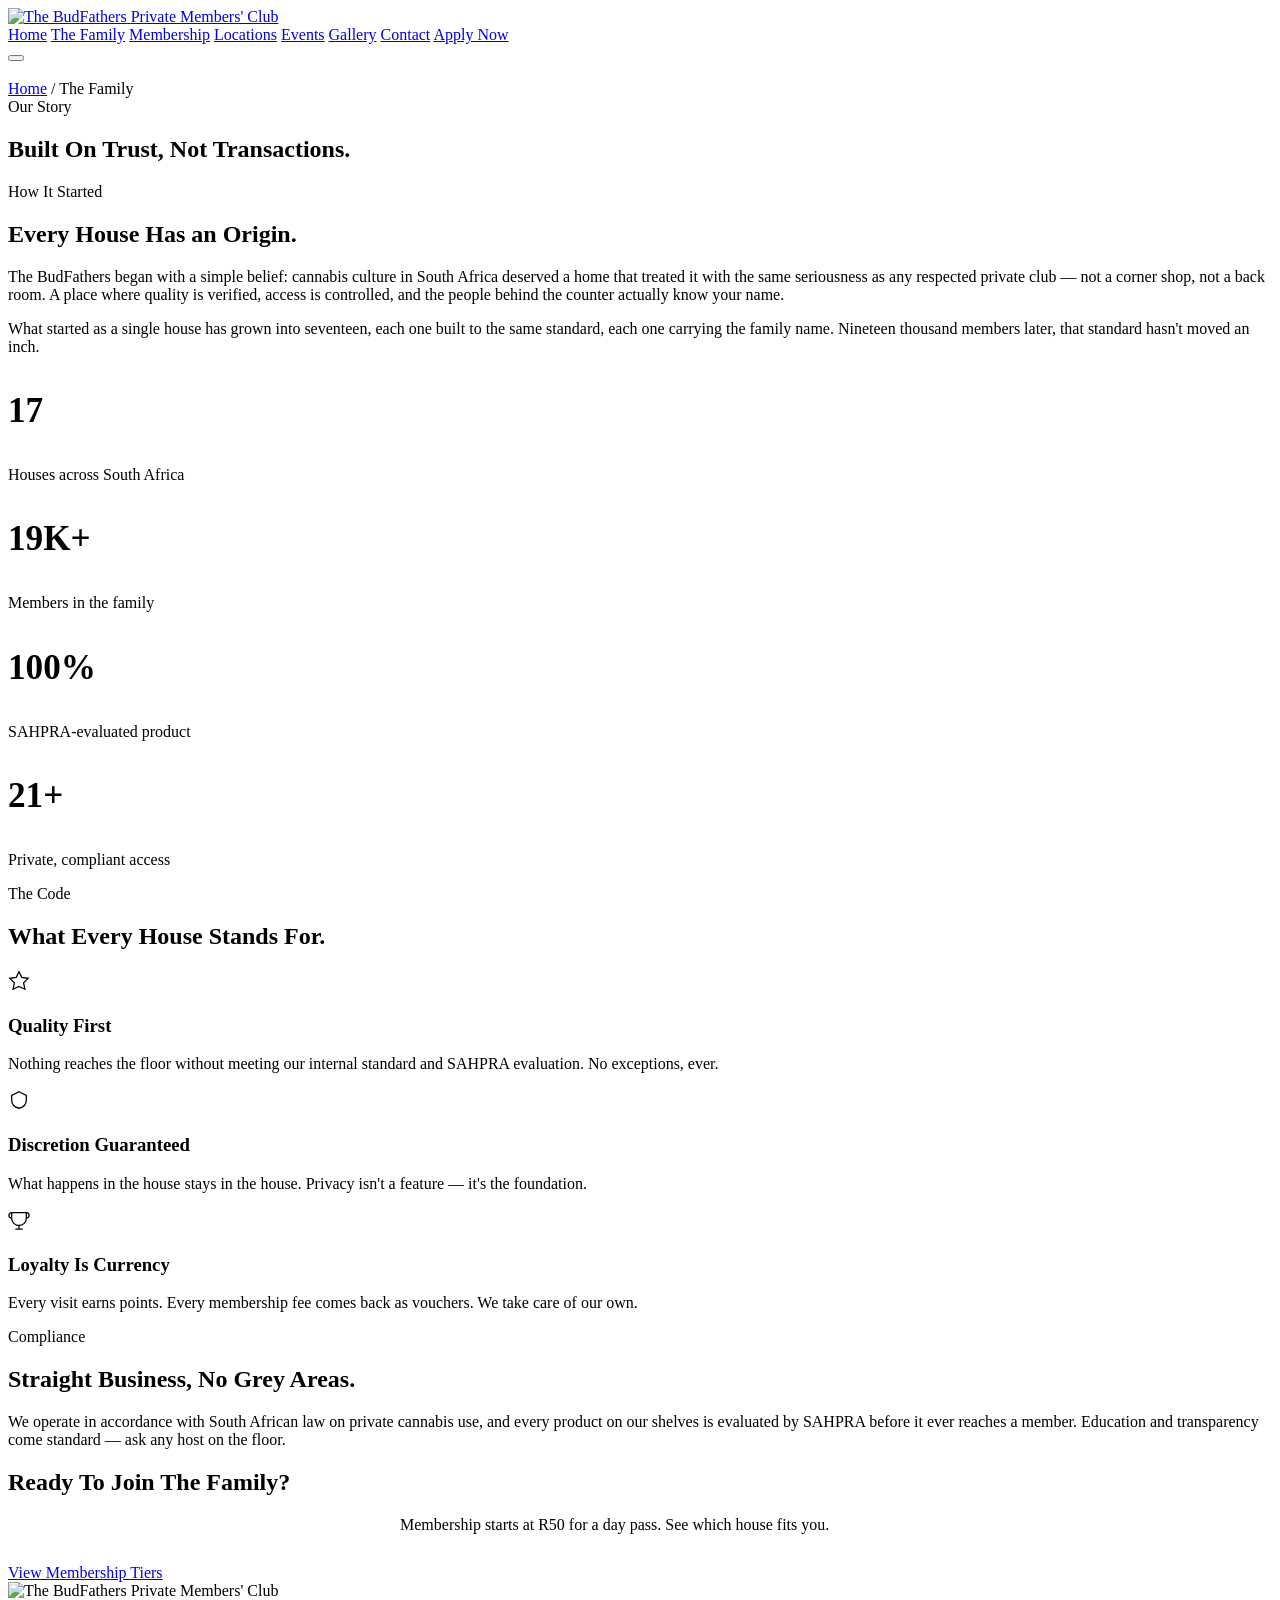
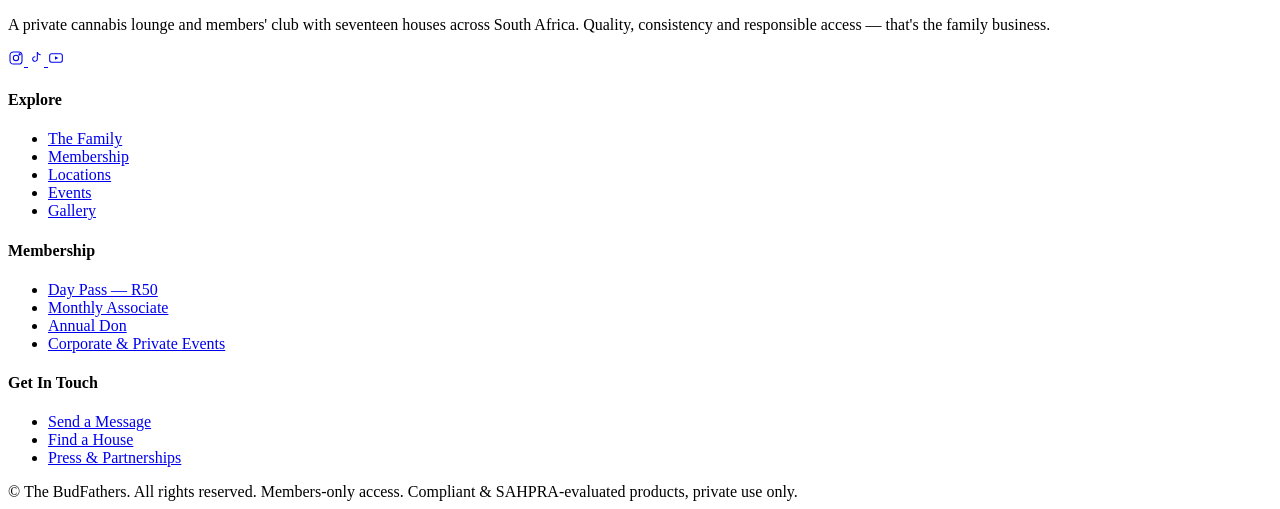
==== about.html @ aa626776 "Add files via upload" ====
<!DOCTYPE html>
<html lang="en">
<head>
<meta charset="UTF-8">
<meta name="viewport" content="width=device-width, initial-scale=1.0">
<title>The Family | The BudFathers</title>
<meta name="description" content="The story, values and legacy behind The BudFathers — South Africa's private cannabis lounge and members' club.">
<link rel="icon" href="data:image/svg+xml,%3Csvg xmlns='http://www.w3.org/2000/svg' viewBox='0 0 100 100'%3E%3Ccircle cx='50' cy='50' r='48' fill='%23060605' stroke='%23d9b45c' stroke-width='3'/%3E%3Ctext x='50' y='66' font-size='50' text-anchor='middle' fill='%23d9b45c' font-family='Georgia,serif'%3EB%3C/text%3E%3C/svg%3E">
<link rel="preconnect" href="https://fonts.googleapis.com">
<link rel="preconnect" href="https://fonts.gstatic.com" crossorigin>
<link href="https://fonts.googleapis.com/css2?family=Cinzel:wght@500;600;700&amp;family=Cormorant+Garamond:ital,wght@0,400;0,500;1,400;1,500&amp;family=Jost:wght@400;500;600&amp;display=swap" rel="stylesheet">
<link rel="stylesheet" href="css/style.css">
</head>
<body>
<div class="grain"></div>

<header class="site-header">
  <div class="nav-wrap">
    <a href="index.html" class="brand">
      <img src="assets/photos/logo-real.png" alt="The BudFathers" class="brand-logo-img">
      <span class="brand-sub">Private Members' Club</span>
    </a>
    <nav class="nav-links">
      <a href="index.html">Home</a>
      <a href="about.html" class="active">The Family</a>
      <a href="membership.html">Membership</a>
      <a href="locations.html">Locations</a>
      <a href="events.html">Events</a>
      <a href="gallery.html">Gallery</a>
      <a href="contact.html">Contact</a>
      <span class="nav-cta"><a href="membership.html" class="btn btn-gold">Apply Now</a></span>
    </nav>
    <button class="nav-toggle" aria-label="Toggle menu"><span></span><span></span><span></span></button>
  </div>
</header>

<section class="page-header bg-photo-section">
  <img class="bg-photo" src="assets/photos/bg-bud-macro.jpg" alt="">
  <div class="bg-photo-overlay"></div>
  <div class="smoke-layer"><span></span><span></span><span></span><span></span></div>
  <div class="container">
    <div class="breadcrumb"><a href="index.html">Home</a> / The Family</div>
    <div class="eyebrow" style="justify-content:center;">Our Story</div>
    <h1>Built On <span class="gold-text">Trust</span>, Not Transactions.</h1>
  </div>
</section>

<section>
  <div class="container">
    <div class="grid grid-2" style="align-items:center;gap:60px;">
      <div class="reveal">
        <div class="eyebrow">How It Started</div>
        <h2>Every House Has an Origin.</h2>
        <p>The BudFathers began with a simple belief: cannabis culture in South Africa deserved a home that treated it with the same seriousness as any respected private club — not a corner shop, not a back room. A place where quality is verified, access is controlled, and the people behind the counter actually know your name.</p>
        <p>What started as a single house has grown into seventeen, each one built to the same standard, each one carrying the family name. Nineteen thousand members later, that standard hasn't moved an inch.</p>
      </div>
      <div class="reveal">
        <div class="grid grid-2" style="gap:20px;">
          <div class="card"><h3 class="gold-text" style="font-size:2.2rem;">17</h3><p>Houses across South Africa</p></div>
          <div class="card"><h3 class="gold-text" style="font-size:2.2rem;">19K+</h3><p>Members in the family</p></div>
          <div class="card"><h3 class="gold-text" style="font-size:2.2rem;">100%</h3><p>SAHPRA-evaluated product</p></div>
          <div class="card"><h3 class="gold-text" style="font-size:2.2rem;">21+</h3><p>Private, compliant access</p></div>
        </div>
      </div>
    </div>
  </div>
</section>

<section class="alt-bg">
  <div class="container">
    <div class="section-head center reveal" style="margin-left:auto;margin-right:auto;">
      <div class="eyebrow">The Code</div>
      <h2>What Every House Stands For.</h2>
    </div>
    <div class="grid grid-3">
      <div class="card reveal">
        <div class="card-icon"><svg width="22" height="22" viewBox="0 0 24 24" fill="none" stroke="currentColor" stroke-width="1.4"><path d="M12 2l3 6 7 1-5 5 1.5 7L12 18l-6.5 3L7 14 2 9l7-1 3-6Z"/></svg></div>
        <h3>Quality First</h3>
        <p>Nothing reaches the floor without meeting our internal standard and SAHPRA evaluation. No exceptions, ever.</p>
      </div>
      <div class="card reveal">
        <div class="card-icon"><svg width="22" height="22" viewBox="0 0 24 24" fill="none" stroke="currentColor" stroke-width="1.4"><path d="M12 3l8 4v5c0 5-3.5 8-8 9-4.5-1-8-4-8-9V7l8-4Z"/></svg></div>
        <h3>Discretion Guaranteed</h3>
        <p>What happens in the house stays in the house. Privacy isn't a feature — it's the foundation.</p>
      </div>
      <div class="card reveal">
        <div class="card-icon"><svg width="22" height="22" viewBox="0 0 24 24" fill="none" stroke="currentColor" stroke-width="1.4"><path d="M4 4h16v6a8 8 0 0 1-16 0V4Z"/><path d="M4 4a3 3 0 0 0-3 3c0 2 2 3 3 3M20 4a3 3 0 0 1 3 3c0 2-2 3-3 3M8 22h8M12 18v4"/></svg></div>
        <h3>Loyalty Is Currency</h3>
        <p>Every visit earns points. Every membership fee comes back as vouchers. We take care of our own.</p>
      </div>
    </div>
  </div>
</section>

<section>
  <div class="container">
    <div class="section-head center reveal" style="margin-left:auto;margin-right:auto;">
      <div class="eyebrow">Compliance</div>
      <h2>Straight Business, No Grey Areas.</h2>
      <p>We operate in accordance with South African law on private cannabis use, and every product on our shelves is evaluated by SAHPRA before it ever reaches a member. Education and transparency come standard — ask any host on the floor.</p>
    </div>
  </div>
</section>

<section class="alt-bg">
  <div class="container">
    <div class="cta-banner reveal">
      <h2>Ready To Join The Family?</h2>
      <p class="small" style="max-width:480px;margin:14px auto 30px;">Membership starts at R50 for a day pass. See which house fits you.</p>
      <a href="membership.html" class="btn btn-gold">View Membership Tiers</a>
    </div>
  </div>
</section>

<footer>
  <div class="container">
    <div class="footer-grid">
      <div class="footer-col footer-about">
        <div class="brand" style="margin-bottom:16px;">
          <img src="assets/photos/logo-real.png" alt="The BudFathers" class="brand-logo-img">
      <span class="brand-sub">Private Members' Club</span>
        </div>
        <p>A private cannabis lounge and members' club with seventeen houses across South Africa. Quality, consistency and responsible access — that's the family business.</p>
        <div class="social-row">
          <a href="https://www.instagram.com/budfathers.sa" target="_blank" rel="noopener" aria-label="Instagram">
            <svg width="16" height="16" viewBox="0 0 24 24" fill="none" stroke="currentColor" stroke-width="1.6"><rect x="3" y="3" width="18" height="18" rx="5"/><circle cx="12" cy="12" r="4"/><circle cx="17.5" cy="6.5" r="1"/></svg>
          </a>
          <a href="https://www.tiktok.com/@budfathers_sa5" target="_blank" rel="noopener" aria-label="TikTok">
            <svg width="16" height="16" viewBox="0 0 24 24" fill="none" stroke="currentColor" stroke-width="1.6"><path d="M14 3v10.5a3.5 3.5 0 1 1-3-3.46"/><path d="M14 3c.5 2.5 2 4 5 4.2"/></svg>
          </a>
          <a href="https://www.youtube.com/@Budfathers" target="_blank" rel="noopener" aria-label="YouTube">
            <svg width="16" height="16" viewBox="0 0 24 24" fill="none" stroke="currentColor" stroke-width="1.6"><rect x="2.5" y="5.5" width="19" height="13" rx="3"/><path d="M10.5 9.5l5 2.5-5 2.5v-5Z" fill="currentColor" stroke="none"/></svg>
          </a>
        </div>
      </div>
      <div class="footer-col">
        <h4>Explore</h4>
        <ul>
          <li><a href="about.html">The Family</a></li>
          <li><a href="membership.html">Membership</a></li>
          <li><a href="locations.html">Locations</a></li>
          <li><a href="events.html">Events</a></li>
          <li><a href="gallery.html">Gallery</a></li>
        </ul>
      </div>
      <div class="footer-col">
        <h4>Membership</h4>
        <ul>
          <li><a href="membership.html">Day Pass — R50</a></li>
          <li><a href="membership.html">Monthly Associate</a></li>
          <li><a href="membership.html">Annual Don</a></li>
          <li><a href="contact.html">Corporate &amp; Private Events</a></li>
        </ul>
      </div>
      <div class="footer-col">
        <h4>Get In Touch</h4>
        <ul>
          <li><a href="contact.html">Send a Message</a></li>
          <li><a href="locations.html">Find a House</a></li>
          <li><a href="#" onclick="return false;">Press &amp; Partnerships</a></li>
        </ul>
      </div>
    </div>
    <div class="footer-bottom">
      <span>&copy; <span id="year"></span> The BudFathers. All rights reserved.</span>
      <span>Members-only access. Compliant &amp; SAHPRA-evaluated products, private use only.</span>
    </div>
  </div>
</footer>
<script src="js/main.js"></script>
</body>
</html>
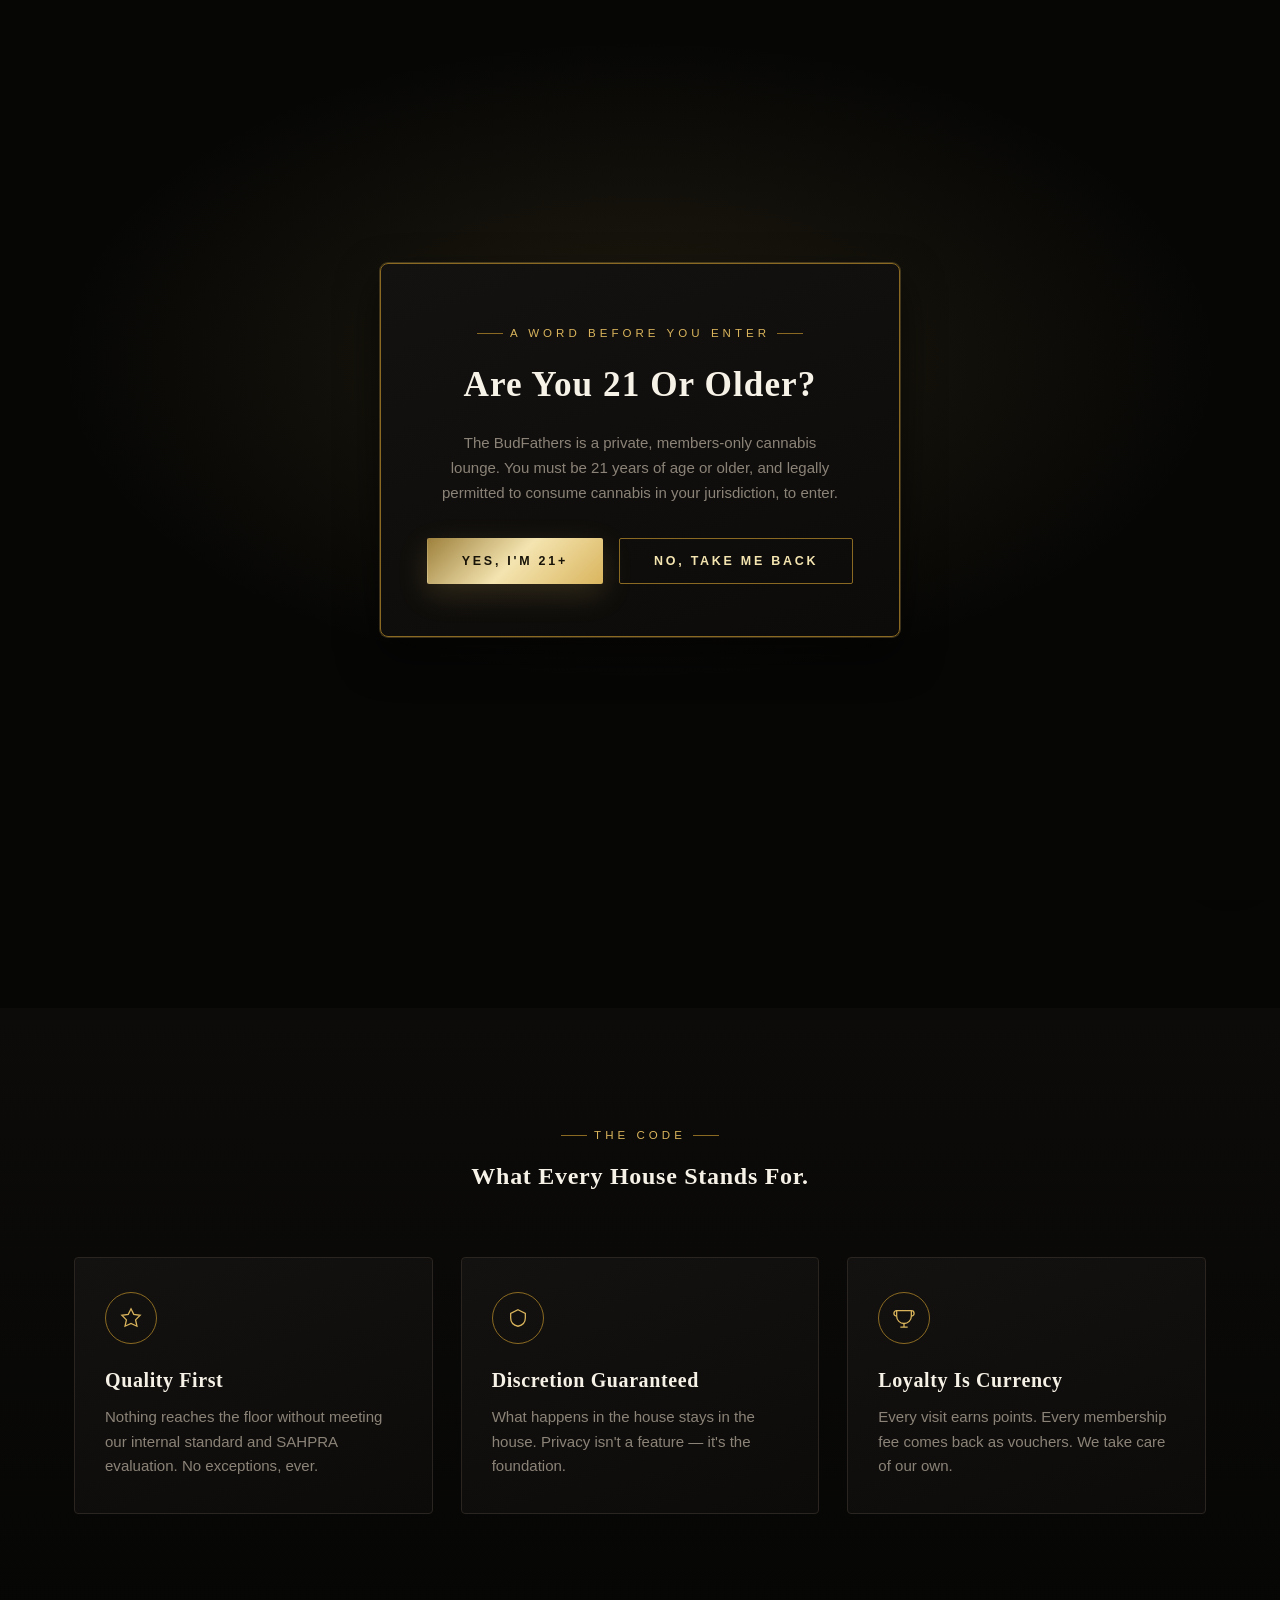
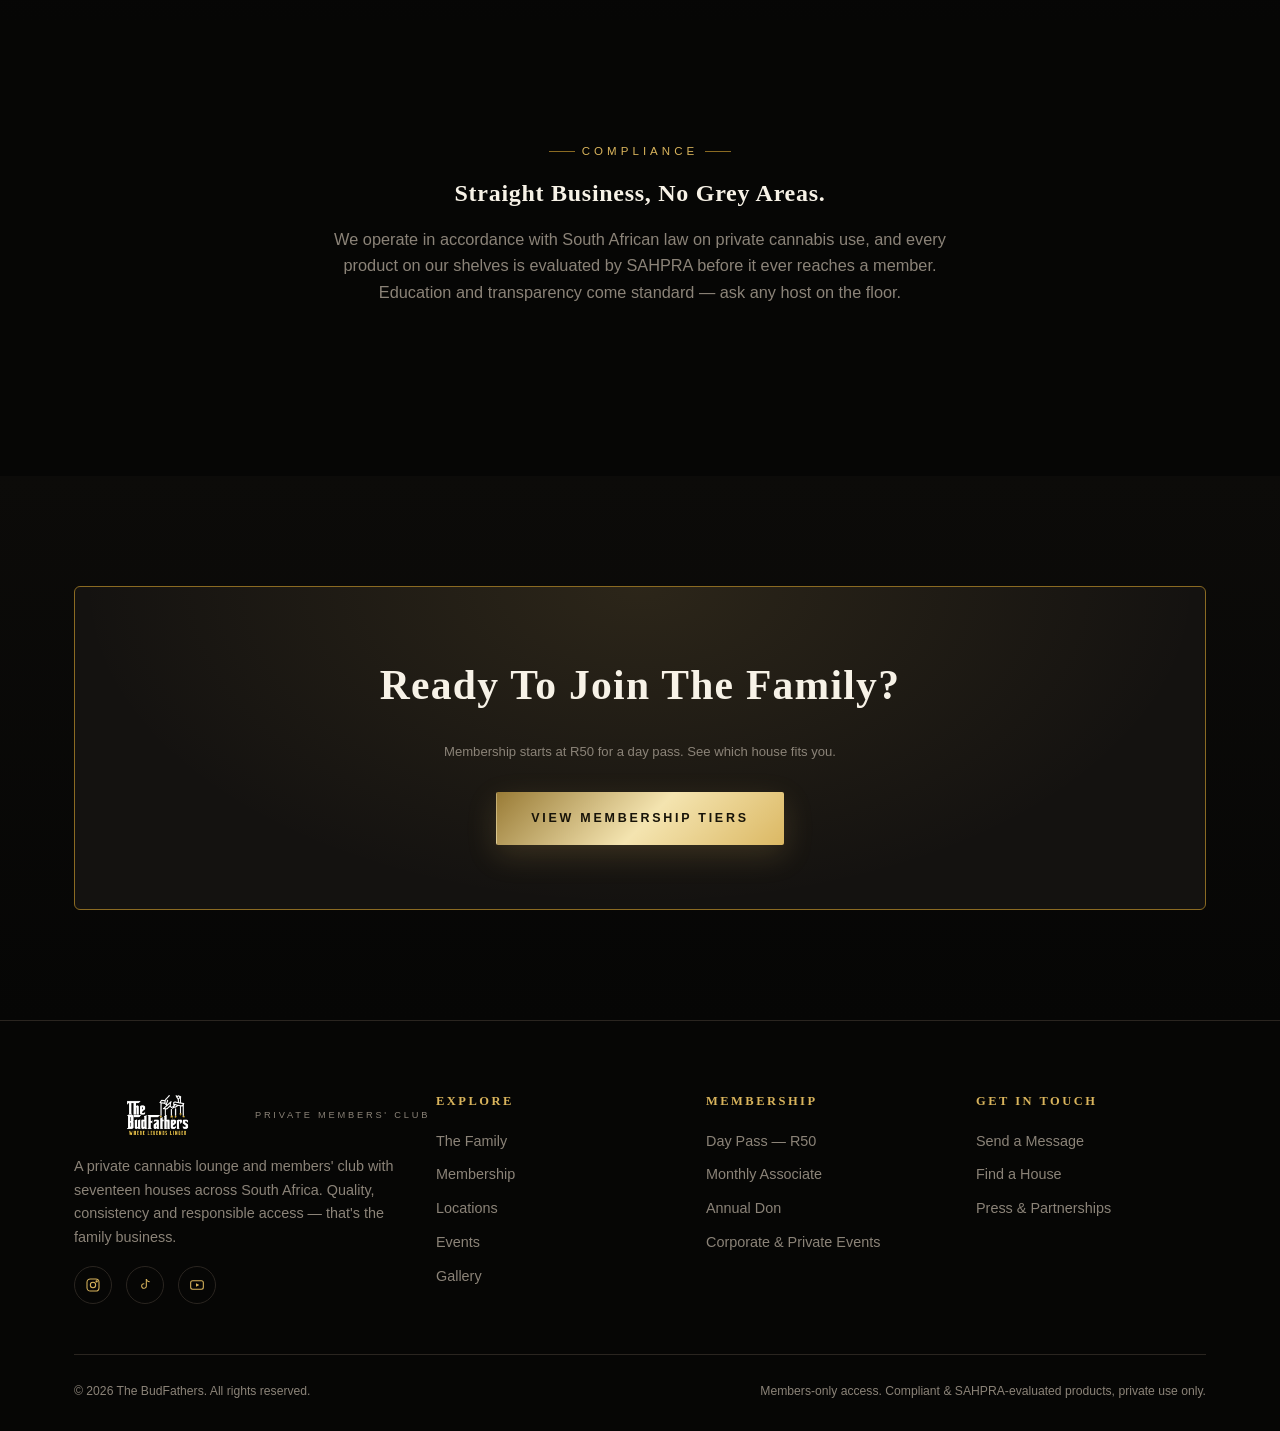
==== commit 1fc0b612: "Add files via upload" ====
--- a/about.html
+++ b/about.html
@@ -14,21 +14,72 @@
 <body>
 <div class="grain"></div>
 
+<div class="page-transition"><div class="smoke-layer"><span></span><span></span><span></span><span></span></div></div>
+
+<div id="entry-gate" class="entry-gate entry-gate--compact">
+  <div class="entry-step entry-step--age active">
+    <div class="entry-card">
+      <div class="eyebrow" style="justify-content:center;" data-i18n="gate.ageEyebrow">A Word Before You Enter</div>
+      <h2 data-i18n="gate.ageTitle">Are You 21 Or Older?</h2>
+      <p data-i18n="gate.ageBody">The BudFathers is a private, members-only cannabis lounge. You must be 21 years of age or older, and legally permitted to consume cannabis in your jurisdiction, to enter.</p>
+      <div class="entry-actions">
+        <button type="button" class="btn btn-gold" data-gate-yes data-i18n="gate.yes">Yes, I'm 21+</button>
+        <button type="button" class="btn btn-outline" data-gate-no data-i18n="gate.no">No, Take Me Back</button>
+      </div>
+    </div>
+  </div>
+  <div class="entry-step entry-step--blocked">
+    <div class="entry-card">
+      <div class="bouncer-wrap">
+        <div class="bouncer-glow"></div>
+        <svg viewBox="0 0 150 195" xmlns="http://www.w3.org/2000/svg" aria-hidden="true">
+          <rect x="50" y="158" width="20" height="34" rx="6" fill="#1c1916"/>
+          <rect x="80" y="158" width="20" height="34" rx="6" fill="#1c1916"/>
+          <path d="M22 82 Q75 56 128 82 L114 160 Q75 176 36 160 Z" fill="#141210" stroke="#8a6a22" stroke-width="2"/>
+          <path d="M62 100 L75 158 L88 100 Z" fill="#8a6a22" opacity=".55"/>
+          <rect x="66" y="56" width="18" height="18" fill="#1c1916"/>
+          <circle cx="75" cy="40" r="27" fill="#1c1916" stroke="#8a6a22" stroke-width="2"/>
+          <rect x="52" y="35" width="46" height="11" rx="5.5" fill="#060605"/>
+          <g class="bouncer-arm-l"><path d="M28 88 Q2 98 6 128 Q10 142 30 136 Q52 128 74 114 Q66 100 44 92 Q36 89 28 88 Z" fill="#1c1916" stroke="#8a6a22" stroke-width="2"/></g>
+          <g class="bouncer-arm-r"><path d="M122 88 Q148 98 144 128 Q140 142 120 136 Q98 128 76 114 Q84 100 106 92 Q114 89 122 88 Z" fill="#1c1916" stroke="#8a6a22" stroke-width="2"/></g>
+        </svg>
+      </div>
+      <h2 data-i18n="gate.blockedTitle">Not Tonight.</h2>
+      <p data-i18n="gate.blockedBody">You must be 21 or older to enter The BudFathers. Come back when you meet the house rules.</p>
+      <div class="entry-actions">
+        <a href="https://www.google.com" class="btn btn-outline" data-i18n="gate.blockedLeave">Leave</a>
+      </div>
+    </div>
+  </div>
+</div>
+<script>
+(function () {
+  try {
+    var theme = localStorage.getItem('bf_theme') || 'dark';
+    document.documentElement.setAttribute('data-theme', theme);
+    if (localStorage.getItem('bf_age_ok') === '1') {
+      var g = document.getElementById('entry-gate');
+      if (g) g.style.display = 'none';
+    }
+  } catch (e) {}
+})();
+</script>
+
 <header class="site-header">
   <div class="nav-wrap">
     <a href="index.html" class="brand">
       <img src="assets/photos/logo-real.png" alt="The BudFathers" class="brand-logo-img">
-      <span class="brand-sub">Private Members' Club</span>
+      <span class="brand-sub" data-i18n="brand.sub">Private Members' Club</span>
     </a>
     <nav class="nav-links">
-      <a href="index.html">Home</a>
-      <a href="about.html" class="active">The Family</a>
-      <a href="membership.html">Membership</a>
-      <a href="locations.html">Locations</a>
-      <a href="events.html">Events</a>
-      <a href="gallery.html">Gallery</a>
-      <a href="contact.html">Contact</a>
-      <span class="nav-cta"><a href="membership.html" class="btn btn-gold">Apply Now</a></span>
+      <a href="index.html" data-i18n="nav.home">Home</a>
+      <a href="about.html" class="active" data-i18n="nav.family">The Family</a>
+      <a href="membership.html" data-i18n="nav.membership">Membership</a>
+      <a href="locations.html" data-i18n="nav.locations">Locations</a>
+      <a href="events.html" data-i18n="nav.events">Events</a>
+      <a href="gallery.html" data-i18n="nav.gallery">Gallery</a>
+      <a href="contact.html" data-i18n="nav.contact">Contact</a>
+      <span class="nav-cta"><a href="membership.html" class="btn btn-gold" data-i18n="nav.applyNow">Apply Now</a></span>
     </nav>
     <button class="nav-toggle" aria-label="Toggle menu"><span></span><span></span><span></span></button>
   </div>
@@ -39,7 +90,7 @@
   <div class="bg-photo-overlay"></div>
   <div class="smoke-layer"><span></span><span></span><span></span><span></span></div>
   <div class="container">
-    <div class="breadcrumb"><a href="index.html">Home</a> / The Family</div>
+    <div class="breadcrumb"><a href="index.html" data-i18n="nav.home">Home</a> / The Family</div>
     <div class="eyebrow" style="justify-content:center;">Our Story</div>
     <h1>Built On <span class="gold-text">Trust</span>, Not Transactions.</h1>
   </div>
@@ -118,9 +169,9 @@
       <div class="footer-col footer-about">
         <div class="brand" style="margin-bottom:16px;">
           <img src="assets/photos/logo-real.png" alt="The BudFathers" class="brand-logo-img">
-      <span class="brand-sub">Private Members' Club</span>
+      <span class="brand-sub" data-i18n="brand.sub">Private Members' Club</span>
         </div>
-        <p>A private cannabis lounge and members' club with seventeen houses across South Africa. Quality, consistency and responsible access — that's the family business.</p>
+        <p data-i18n="footer.about">A private cannabis lounge and members' club with seventeen houses across South Africa. Quality, consistency and responsible access — that's the family business.</p>
         <div class="social-row">
           <a href="https://www.instagram.com/budfathers.sa" target="_blank" rel="noopener" aria-label="Instagram">
             <svg width="16" height="16" viewBox="0 0 24 24" fill="none" stroke="currentColor" stroke-width="1.6"><rect x="3" y="3" width="18" height="18" rx="5"/><circle cx="12" cy="12" r="4"/><circle cx="17.5" cy="6.5" r="1"/></svg>
@@ -134,39 +185,40 @@
         </div>
       </div>
       <div class="footer-col">
-        <h4>Explore</h4>
+        <h4 data-i18n="footer.explore">Explore</h4>
         <ul>
-          <li><a href="about.html">The Family</a></li>
-          <li><a href="membership.html">Membership</a></li>
-          <li><a href="locations.html">Locations</a></li>
-          <li><a href="events.html">Events</a></li>
-          <li><a href="gallery.html">Gallery</a></li>
+          <li><a href="about.html" data-i18n="nav.family">The Family</a></li>
+          <li><a href="membership.html" data-i18n="nav.membership">Membership</a></li>
+          <li><a href="locations.html" data-i18n="nav.locations">Locations</a></li>
+          <li><a href="events.html" data-i18n="nav.events">Events</a></li>
+          <li><a href="gallery.html" data-i18n="nav.gallery">Gallery</a></li>
         </ul>
       </div>
       <div class="footer-col">
-        <h4>Membership</h4>
+        <h4 data-i18n="footer.membership">Membership</h4>
         <ul>
-          <li><a href="membership.html">Day Pass — R50</a></li>
-          <li><a href="membership.html">Monthly Associate</a></li>
-          <li><a href="membership.html">Annual Don</a></li>
-          <li><a href="contact.html">Corporate &amp; Private Events</a></li>
+          <li><a href="membership.html" data-i18n="footer.dayPass">Day Pass — R50</a></li>
+          <li><a href="membership.html" data-i18n="footer.monthlyAssociate">Monthly Associate</a></li>
+          <li><a href="membership.html" data-i18n="footer.annualDon">Annual Don</a></li>
+          <li><a href="contact.html" data-i18n="footer.corporateEvents">Corporate &amp; Private Events</a></li>
         </ul>
       </div>
       <div class="footer-col">
-        <h4>Get In Touch</h4>
+        <h4 data-i18n="footer.getInTouch">Get In Touch</h4>
         <ul>
-          <li><a href="contact.html">Send a Message</a></li>
-          <li><a href="locations.html">Find a House</a></li>
-          <li><a href="#" onclick="return false;">Press &amp; Partnerships</a></li>
+          <li><a href="contact.html" data-i18n="footer.sendMessage">Send a Message</a></li>
+          <li><a href="locations.html" data-i18n="footer.findHouse">Find a House</a></li>
+          <li><a href="#" onclick="return false;" data-i18n="footer.pressPartnerships">Press &amp; Partnerships</a></li>
         </ul>
       </div>
     </div>
     <div class="footer-bottom">
-      <span>&copy; <span id="year"></span> The BudFathers. All rights reserved.</span>
-      <span>Members-only access. Compliant &amp; SAHPRA-evaluated products, private use only.</span>
+      <span>&copy; <span id="year"></span> The BudFathers. <span data-i18n="footer.rights">All rights reserved.</span></span>
+      <span data-i18n="footer.compliance">Members-only access. Compliant &amp; SAHPRA-evaluated products, private use only.</span>
     </div>
   </div>
 </footer>
+<script src="js/i18n.js"></script>
 <script src="js/main.js"></script>
 </body>
 </html>
--- a/css/style.css
+++ b/css/style.css
@@ -0,0 +1,604 @@
+/* ==========================================================================
+   THE BUDFATHERS — "Modern Cartel" Design System
+   Black & Gold / Cinematic Prohibition-era luxury
+   ========================================================================== */
+
+:root{
+  --black-1:#060605;
+  --black-2:#0c0b09;
+  --black-3:#141210;
+  --black-4:#1c1916;
+  --line:#2a2520;
+  --gold-1:#f4e4b0;
+  --gold-2:#d9b45c;
+  --gold-3:#c79a3d;
+  --gold-4:#8a6a22;
+  --cream:#efe6d3;
+  --ivory:#f7f2e7;
+  --smoke:#8b8378;
+  --red-accent:#7a1f1f;
+  --shadow-gold: 0 0 0 1px rgba(217,180,92,.25), 0 18px 40px rgba(0,0,0,.55);
+  --grad-gold: linear-gradient(135deg,#8a6a22 0%,#f4e4b0 28%,#d9b45c 52%,#8a6a22 78%,#f4e4b0 100%);
+  --grad-gold-text: linear-gradient(180deg,#f7ecc9 0%,#d9b45c 45%,#a87f2e 100%);
+  --serif: "Cormorant Garamond","Playfair Display",Georgia,serif;
+  --display: "Cinzel","Playfair Display",Georgia,serif;
+  --sans: "Jost","Montserrat",Arial,sans-serif;
+  --maxw: 1180px;
+}
+
+/* ==========================================================================
+   LIGHT MODE — token overrides only; every component below already reads
+   from these custom properties, so flipping them re-themes the whole site.
+   ========================================================================== */
+[data-theme="light"]{
+  --black-1:#f8f3e8;
+  --black-2:#f0e8d6;
+  --black-3:#ffffff;
+  --black-4:#e9ddc2;
+  --line:#ddd0ac;
+  --gold-1:#7a5c1c;
+  --gold-2:#96721f;
+  --gold-3:#8a6a22;
+  --gold-4:#c79a3d;
+  --cream:#2a2118;
+  --ivory:#1b160e;
+  --smoke:#6b6152;
+  --red-accent:#8f2626;
+  --shadow-gold: 0 0 0 1px rgba(138,106,34,.2), 0 18px 34px rgba(120,100,60,.16);
+  --grad-gold: linear-gradient(135deg,#7a5c1c 0%,#c79a3d 28%,#96721f 52%,#7a5c1c 78%,#c79a3d 100%);
+  --grad-gold-text: linear-gradient(180deg,#96721f 0%,#7a5c1c 55%,#4a380f 100%);
+}
+[data-theme="light"] .site-header{
+  background:linear-gradient(180deg, rgba(248,243,232,.94), rgba(248,243,232,.75) 70%, transparent);
+}
+[data-theme="light"] .site-header.scrolled{
+  background:rgba(248,243,232,.96);
+}
+[data-theme="light"] .bg-photo-section .bg-photo-overlay{
+  background:linear-gradient(180deg, var(--black-1) 0%, rgba(248,243,232,.5) 35%, rgba(248,243,232,.72) 75%, var(--black-1) 100%);
+}
+[data-theme="light"] .bg-photo-section .bg-photo{
+  opacity:.4;
+  filter:sepia(.75) saturate(2.1) hue-rotate(-12deg) contrast(1.12) brightness(.92);
+}
+[data-theme="light"] .grain{opacity:.03;}
+[data-theme="light"] .nav-toggle span{background:var(--gold-3);}
+/* the logo artwork is light-coloured for the dark theme; swap to the dark
+   variant on light so it stays legible (CSS content:url avoids any flash —
+   js/main.js also swaps the <img src> as a fallback for older browsers) */
+[data-theme="light"] .brand-logo-img,
+[data-theme="light"] .entry-logo{content:url("assets/photos/logo-real-dark.png");}
+[data-theme="light"] .card:hover,[data-theme="light"] .cta-banner{box-shadow:0 18px 34px rgba(120,100,60,.14);}
+
+body,.site-header,.card,.tier,.loc-card,.cta-banner,footer,.gal-item,.page-header,
+.bg-photo-overlay,.form-field input,.form-field select,.form-field textarea,
+.entry-gate,.entry-card,.prefs-panel,.prefs-toggle{
+  transition:background-color .4s ease,border-color .4s ease,color .4s ease,box-shadow .4s ease;
+}
+
+@font-face{font-family:"Cinzel";src:local("Cinzel");}
+
+*,*::before,*::after{box-sizing:border-box;}
+html{scroll-behavior:smooth;}
+body{
+  margin:0;
+  background:var(--black-1);
+  color:var(--ivory);
+  font-family:var(--sans);
+  font-size:16px;
+  line-height:1.65;
+  -webkit-font-smoothing:antialiased;
+  overflow-x:hidden;
+}
+img{max-width:100%;display:block;}
+a{color:inherit;text-decoration:none;}
+ul{margin:0;padding:0;list-style:none;}
+h1,h2,h3,h4{font-family:var(--display);font-weight:600;letter-spacing:.03em;margin:0 0 .5em;color:var(--ivory);}
+p{margin:0 0 1em;}
+.container{max-width:var(--maxw);margin:0 auto;padding:0 24px;}
+
+/* -------- background texture -------- */
+body::before{
+  content:"";
+  position:fixed;inset:0;
+  z-index:0;
+  pointer-events:none;
+  background:
+    radial-gradient(ellipse 80% 50% at 50% -10%, rgba(217,180,92,.10), transparent 60%),
+    radial-gradient(ellipse 60% 40% at 90% 110%, rgba(217,180,92,.06), transparent 60%),
+    repeating-linear-gradient(115deg, rgba(255,255,255,.012) 0 2px, transparent 2px 4px);
+}
+.grain{position:fixed;inset:0;z-index:1;pointer-events:none;opacity:.05;mix-blend-mode:overlay;
+  background-image:url("data:image/svg+xml;utf8,<svg xmlns='http://www.w3.org/2000/svg' width='120' height='120'><filter id='n'><feTurbulence type='fractalNoise' baseFrequency='0.9' numOctaves='2' stitchTiles='stitch'/></filter><rect width='100%25' height='100%25' filter='url(%23n)'/></svg>");
+}
+
+/* -------- eyebrow / labels -------- */
+.eyebrow{
+  display:inline-flex;align-items:center;gap:.6em;
+  font-family:var(--sans);font-size:.72rem;letter-spacing:.35em;text-transform:uppercase;
+  color:var(--gold-2);margin-bottom:1.1em;
+}
+.eyebrow::before,.eyebrow::after{content:"";width:26px;height:1px;background:var(--gold-4);}
+
+.gold-text{
+  background:var(--grad-gold-text);
+  -webkit-background-clip:text;background-clip:text;color:transparent;
+}
+
+/* -------- buttons -------- */
+.btn{
+  display:inline-flex;align-items:center;justify-content:center;gap:.6em;
+  padding:15px 34px;
+  font-family:var(--sans);font-size:.78rem;letter-spacing:.22em;text-transform:uppercase;font-weight:600;
+  border-radius:2px;cursor:pointer;border:1px solid transparent;transition:all .35s ease;
+  white-space:nowrap;
+}
+.btn-gold{
+  background:var(--grad-gold);
+  color:#171308;
+  background-size:220% 220%;
+  background-position:0% 50%;
+  box-shadow:0 10px 30px rgba(217,180,92,.18);
+}
+.btn-gold:hover{background-position:100% 50%;transform:translateY(-2px);box-shadow:0 14px 34px rgba(217,180,92,.3);}
+.btn-outline{
+  border-color:var(--gold-4);color:var(--gold-1);background:transparent;
+}
+.btn-outline:hover{border-color:var(--gold-2);background:rgba(217,180,92,.08);transform:translateY(-2px);}
+.btn-block{width:100%;}
+
+/* -------- header / nav -------- */
+.site-header{
+  position:fixed;top:0;left:0;right:0;z-index:100;
+  background:linear-gradient(180deg, rgba(6,6,5,.92), rgba(6,6,5,.7) 70%, transparent);
+  border-bottom:1px solid transparent;
+  transition:background .3s ease,border-color .3s ease,backdrop-filter .3s ease;
+  backdrop-filter:blur(2px);
+}
+.site-header.scrolled{
+  background:rgba(6,6,5,.94);
+  border-bottom:1px solid var(--line);
+  backdrop-filter:blur(10px);
+}
+.nav-wrap{
+  display:flex;align-items:center;justify-content:space-between;
+  max-width:var(--maxw);margin:0 auto;padding:18px 24px;
+}
+.brand{display:flex;align-items:center;gap:14px;font-family:var(--display);letter-spacing:.06em;flex-shrink:0;}
+.brand-logo-img{height:48px;width:auto;display:block;flex-shrink:0;}
+.brand .brand-sub{white-space:nowrap;flex-shrink:0;margin-right:6px;}
+.brand-mark{
+  width:42px;height:42px;border-radius:50%;
+  border:1px solid var(--gold-3);
+  display:flex;align-items:center;justify-content:center;
+  font-family:var(--display);color:var(--gold-1);font-size:1.05rem;
+  background:radial-gradient(circle at 35% 30%, rgba(217,180,92,.18), transparent 70%);
+}
+.brand-name{font-size:1.15rem;color:var(--ivory);}
+.brand-name b{color:var(--gold-2);font-weight:600;}
+.brand-sub{display:block;font-family:var(--sans);font-size:.58rem;letter-spacing:.3em;color:var(--smoke);text-transform:uppercase;margin-top:1px;}
+
+.nav-links{display:flex;align-items:center;gap:26px;}
+.nav-links a{
+  font-size:.76rem;letter-spacing:.2em;text-transform:uppercase;color:var(--cream);
+  position:relative;padding:6px 0;transition:color .25s ease;white-space:nowrap;
+}
+.nav-links a::after{
+  content:"";position:absolute;left:0;bottom:0;width:0;height:1px;background:var(--gold-2);
+  transition:width .3s ease;
+}
+.nav-links a:hover,.nav-links a.active{color:var(--gold-1);}
+.nav-links a:hover::after,.nav-links a.active::after{width:100%;}
+.nav-cta{margin-left:12px;}
+.nav-cta .btn{padding:11px 24px;font-size:.7rem;}
+
+.nav-toggle{
+  display:none;flex-direction:column;gap:5px;background:none;border:none;cursor:pointer;padding:6px;
+}
+.nav-toggle span{width:26px;height:1.5px;background:var(--gold-2);display:block;transition:.3s;}
+
+@media (max-width: 1150px){
+  .brand .brand-sub{display:none;}
+}
+@media (max-width: 940px){
+  .nav-links{
+    position:fixed;inset:0 0 0 auto;width:min(78vw,340px);height:100vh;
+    background:var(--black-2);border-left:1px solid var(--line);
+    flex-direction:column;justify-content:center;align-items:flex-start;gap:26px;
+    padding:40px;transform:translateX(100%);transition:transform .4s ease;
+    z-index:99;
+  }
+  .nav-links.open{transform:translateX(0);}
+  .nav-cta{margin-left:0;margin-top:10px;}
+  .nav-toggle{display:flex;z-index:101;}
+  body.menu-open{overflow:hidden;}
+}
+
+/* -------- hero -------- */
+.hero{
+  position:relative;min-height:100vh;display:flex;align-items:center;
+  padding:160px 0 100px;
+  background:
+    radial-gradient(ellipse 70% 55% at 50% 20%, rgba(217,180,92,.14), transparent 65%),
+    linear-gradient(180deg, var(--black-1), var(--black-2) 60%, var(--black-1));
+  overflow:hidden;
+}
+.hero-sub{
+  position:absolute;inset:0;z-index:0;opacity:.5;
+  background:
+    repeating-radial-gradient(circle at 50% 100%, rgba(217,180,92,.05) 0 2px, transparent 2px 60px);
+}
+.hero .container{position:relative;z-index:2;}
+.hero-inner{max-width:820px;}
+.hero h1{
+  font-size:clamp(2.6rem,6.2vw,5rem);line-height:1.04;margin-bottom:.35em;
+}
+.hero-lede{
+  font-family:var(--serif);font-size:clamp(1.05rem,1.6vw,1.35rem);color:var(--cream);
+  max-width:600px;font-style:italic;margin-bottom:1.6em;
+}
+.hero-actions{display:flex;gap:18px;flex-wrap:wrap;margin-bottom:56px;}
+.hero-stats{display:flex;gap:0;flex-wrap:wrap;border-top:1px solid var(--line);padding-top:26px;}
+.hero-stat{padding-right:44px;margin-right:44px;border-right:1px solid var(--line);}
+.hero-stat:last-child{border-right:none;}
+.hero-stat b{display:block;font-family:var(--display);font-size:1.8rem;color:var(--gold-1);}
+.hero-stat span{font-size:.68rem;letter-spacing:.18em;text-transform:uppercase;color:var(--smoke);}
+
+/* -------- sections -------- */
+section{position:relative;z-index:2;padding:110px 0;}
+.section-head{max-width:640px;margin-bottom:60px;}
+.section-head.center{margin-left:auto;margin-right:auto;text-align:center;}
+.section-head p{color:var(--smoke);font-size:1.02rem;}
+.divider{
+  width:100%;height:1px;background:linear-gradient(90deg,transparent,var(--line) 20%,var(--line) 80%,transparent);
+}
+.ornament{
+  display:flex;align-items:center;justify-content:center;gap:14px;color:var(--gold-3);margin:0 auto 20px;
+}
+.ornament::before,.ornament::after{content:"";width:60px;height:1px;background:linear-gradient(90deg,transparent,var(--gold-4));}
+.ornament::after{background:linear-gradient(90deg,var(--gold-4),transparent);}
+
+.alt-bg{background:linear-gradient(180deg,var(--black-2),var(--black-1));}
+
+/* -------- cards / grid -------- */
+.grid{display:grid;gap:28px;}
+.grid-3{grid-template-columns:repeat(3,1fr);}
+.grid-2{grid-template-columns:repeat(2,1fr);}
+.grid-4{grid-template-columns:repeat(4,1fr);}
+@media (max-width:940px){.grid-3,.grid-4{grid-template-columns:repeat(2,1fr);}}
+@media (max-width:640px){.grid-2,.grid-3,.grid-4{grid-template-columns:1fr;}}
+
+.card{
+  background:linear-gradient(160deg,var(--black-3),var(--black-2));
+  border:1px solid var(--line);border-radius:4px;padding:34px 30px;
+  transition:border-color .3s ease, transform .3s ease, box-shadow .3s ease;
+  position:relative;
+}
+.card:hover{border-color:var(--gold-4);transform:translateY(-4px);box-shadow:0 18px 40px rgba(0,0,0,.45);}
+.card-icon{
+  width:52px;height:52px;border-radius:50%;border:1px solid var(--gold-4);
+  display:flex;align-items:center;justify-content:center;margin-bottom:20px;color:var(--gold-2);
+}
+.card h3{font-size:1.25rem;margin-bottom:.4em;}
+.card p{color:var(--smoke);font-size:.94rem;margin-bottom:0;}
+
+/* -------- membership / pricing -------- */
+.tier{
+  background:linear-gradient(160deg,var(--black-3),var(--black-2));
+  border:1px solid var(--line);border-radius:6px;
+  padding:44px 34px;display:flex;flex-direction:column;position:relative;overflow:hidden;
+}
+.tier.featured{border-color:var(--gold-3);box-shadow:var(--shadow-gold);transform:translateY(-10px);}
+.tier.featured::before{
+  content:"MOST TRUSTED";position:absolute;top:22px;right:-38px;transform:rotate(45deg);
+  background:var(--grad-gold);color:#171308;font-size:.62rem;letter-spacing:.2em;font-weight:700;
+  padding:5px 46px;
+}
+.tier-name{font-family:var(--display);font-size:1.5rem;color:var(--gold-1);margin-bottom:.1em;}
+.tier-desc{color:var(--smoke);font-size:.86rem;margin-bottom:22px;}
+.tier-price{font-family:var(--display);font-size:2.6rem;color:var(--ivory);margin-bottom:2px;}
+.tier-price small{font-family:var(--sans);font-size:.9rem;color:var(--smoke);font-weight:400;letter-spacing:.05em;}
+.tier-note{font-size:.78rem;color:var(--gold-3);margin-bottom:26px;}
+.tier ul{margin-bottom:30px;flex-grow:1;}
+.tier li{
+  padding:10px 0;border-top:1px solid var(--line);font-size:.9rem;color:var(--cream);
+  display:flex;gap:10px;align-items:flex-start;
+}
+.tier li:first-child{border-top:none;}
+.tier li::before{content:"✦";color:var(--gold-3);font-size:.75rem;margin-top:3px;}
+
+/* -------- locations -------- */
+.loc-filter{display:flex;flex-wrap:wrap;gap:10px;margin-bottom:40px;}
+.loc-filter button{
+  background:transparent;border:1px solid var(--line);color:var(--cream);
+  padding:9px 20px;font-size:.72rem;letter-spacing:.16em;text-transform:uppercase;
+  border-radius:20px;cursor:pointer;transition:.25s;
+}
+.loc-filter button:hover,.loc-filter button.active{border-color:var(--gold-3);color:var(--gold-1);background:rgba(217,180,92,.08);}
+.loc-card{
+  border:1px solid var(--line);border-radius:4px;padding:26px 26px;
+  background:var(--black-2);display:flex;flex-direction:column;gap:10px;transition:.3s;
+}
+.loc-card:hover{border-color:var(--gold-4);}
+.loc-region{font-size:.66rem;letter-spacing:.2em;text-transform:uppercase;color:var(--gold-3);}
+.loc-name{font-family:var(--display);font-size:1.2rem;color:var(--ivory);}
+.loc-addr{font-size:.88rem;color:var(--smoke);}
+.loc-link{font-size:.72rem;letter-spacing:.15em;text-transform:uppercase;color:var(--gold-2);margin-top:8px;display:inline-flex;align-items:center;gap:6px;}
+
+/* -------- testimonial / quote -------- */
+.quote-block{
+  max-width:760px;margin:0 auto;text-align:center;
+}
+.quote-block p{
+  font-family:var(--serif);font-style:italic;font-size:clamp(1.3rem,2.4vw,1.9rem);color:var(--cream);
+  line-height:1.5;
+}
+.quote-block cite{font-style:normal;font-size:.75rem;letter-spacing:.2em;text-transform:uppercase;color:var(--gold-3);}
+
+/* -------- gallery -------- */
+.gal-item{
+  aspect-ratio:4/5;border:1px solid var(--line);border-radius:4px;overflow:hidden;position:relative;
+  display:flex;align-items:flex-end;padding:20px;
+}
+.gal-item img{position:absolute;inset:0;width:100%;height:100%;object-fit:cover;z-index:0;filter:saturate(.92) contrast(1.06) brightness(.92);transition:transform .6s ease;}
+.gal-item:hover img{transform:scale(1.06);}
+.gal-item span{font-family:var(--display);color:var(--gold-1);font-size:.95rem;position:relative;z-index:2;}
+.gal-item::after{content:"";position:absolute;inset:0;background:linear-gradient(0deg, rgba(0,0,0,.8), transparent 55%);z-index:1;}
+
+/* -------- smoke / haze background layer -------- */
+.smoke-layer{position:absolute;inset:0;overflow:hidden;pointer-events:none;z-index:0;}
+.smoke-layer span{
+  position:absolute;border-radius:50%;filter:blur(50px);opacity:.4;
+  background:radial-gradient(circle, rgba(217,180,92,.32), transparent 70%);
+  animation:smokeDrift 24s ease-in-out infinite;
+}
+.smoke-layer span:nth-child(1){width:360px;height:360px;left:2%;top:55%;animation-duration:23s;}
+.smoke-layer span:nth-child(2){width:280px;height:280px;left:68%;top:15%;animation-duration:28s;animation-delay:-6s;background:radial-gradient(circle, rgba(240,232,210,.14), transparent 70%);}
+.smoke-layer span:nth-child(3){width:440px;height:440px;left:38%;top:75%;animation-duration:33s;animation-delay:-12s;}
+.smoke-layer span:nth-child(4){width:220px;height:220px;left:85%;top:60%;animation-duration:19s;animation-delay:-3s;background:radial-gradient(circle, rgba(240,232,210,.10), transparent 70%);}
+@keyframes smokeDrift{
+  0%{transform:translate(0,0) scale(1);}
+  50%{transform:translate(36px,-70px) scale(1.18);}
+  100%{transform:translate(0,0) scale(1);}
+}
+@media (prefers-reduced-motion: reduce){
+  .smoke-layer span{animation:none;}
+}
+
+/* -------- weed-themed background photography -------- */
+.bg-photo-section{position:relative;overflow:hidden;}
+.bg-photo-section .bg-photo{
+  position:absolute;inset:0;width:100%;height:100%;object-fit:cover;z-index:0;
+  opacity:.52;filter:saturate(1.25) contrast(1.08);
+}
+.bg-photo-section .bg-photo-overlay{
+  position:absolute;inset:0;z-index:0;
+  background:linear-gradient(180deg, var(--black-1) 0%, rgba(6,6,5,.42) 35%, rgba(6,6,5,.7) 75%, var(--black-1) 100%);
+}
+.bg-photo-section > .container{position:relative;z-index:2;}
+
+/* -------- CTA banner -------- */
+.cta-banner{
+  border:1px solid var(--gold-4);border-radius:6px;
+  padding:64px 48px;text-align:center;
+  background:radial-gradient(ellipse at 50% 0%, rgba(217,180,92,.12), transparent 70%), var(--black-3);
+}
+.cta-banner h2{font-size:clamp(1.8rem,3.6vw,2.6rem);}
+
+/* -------- forms -------- */
+.form-field{margin-bottom:22px;}
+.form-field label{display:block;font-size:.72rem;letter-spacing:.15em;text-transform:uppercase;color:var(--gold-3);margin-bottom:8px;}
+.form-field input,.form-field select,.form-field textarea{
+  width:100%;background:var(--black-3);border:1px solid var(--line);color:var(--ivory);
+  padding:14px 16px;font-family:var(--sans);font-size:.95rem;border-radius:3px;
+  transition:border-color .25s ease;
+}
+.form-field input:focus,.form-field select:focus,.form-field textarea:focus{outline:none;border-color:var(--gold-3);}
+.form-field textarea{resize:vertical;min-height:130px;}
+.form-check{display:flex;align-items:flex-start;gap:10px;font-size:.82rem;color:var(--smoke);}
+
+/* -------- footer -------- */
+footer{
+  background:var(--black-1);border-top:1px solid var(--line);
+  padding:70px 0 30px;position:relative;z-index:2;
+}
+.footer-grid{display:grid;grid-template-columns:1.4fr 1fr 1fr 1fr;gap:40px;margin-bottom:50px;}
+@media (max-width:820px){.footer-grid{grid-template-columns:1fr 1fr;}}
+@media (max-width:520px){.footer-grid{grid-template-columns:1fr;}}
+.footer-col h4{font-size:.78rem;letter-spacing:.2em;text-transform:uppercase;color:var(--gold-2);margin-bottom:18px;}
+.footer-col li{margin-bottom:10px;font-size:.9rem;color:var(--smoke);}
+.footer-col a:hover{color:var(--gold-1);}
+.footer-about p{color:var(--smoke);font-size:.9rem;max-width:320px;}
+.social-row{display:flex;gap:14px;margin-top:16px;}
+.social-row a{
+  width:38px;height:38px;border:1px solid var(--line);border-radius:50%;
+  display:flex;align-items:center;justify-content:center;color:var(--gold-2);transition:.25s;
+}
+.social-row a:hover{border-color:var(--gold-3);background:rgba(217,180,92,.08);}
+.footer-bottom{
+  display:flex;justify-content:space-between;align-items:center;flex-wrap:wrap;gap:14px;
+  padding-top:26px;border-top:1px solid var(--line);
+  font-size:.76rem;color:var(--smoke);
+}
+.footer-bottom a{color:var(--smoke);}
+.footer-bottom a:hover{color:var(--gold-1);}
+.compliance-note{font-size:.72rem;color:#6b6459;max-width:760px;margin:18px auto 0;text-align:center;line-height:1.6;}
+
+/* -------- page header (interior pages) -------- */
+.page-header{
+  padding:170px 0 70px;text-align:center;
+  background:radial-gradient(ellipse 60% 60% at 50% 0%, rgba(217,180,92,.12), transparent 70%);
+}
+.page-header h1{font-size:clamp(2.2rem,4.6vw,3.4rem);}
+.breadcrumb{font-size:.72rem;letter-spacing:.2em;text-transform:uppercase;color:var(--smoke);margin-bottom:18px;}
+.breadcrumb a{color:var(--gold-3);}
+
+/* -------- reveal animation (plays once on load, never hides content) -------- */
+.reveal{animation:revealIn .8s ease both;}
+@keyframes revealIn{
+  from{opacity:0;transform:translateY(20px);}
+  to{opacity:1;transform:translateY(0);}
+}
+@media (prefers-reduced-motion: reduce){
+  .reveal{animation:none;}
+}
+
+/* -------- utilities -------- */
+.mt-0{margin-top:0;}
+.text-center{text-align:center;}
+.small{font-size:.82rem;color:var(--smoke);}
+
+/* ==========================================================================
+   ENTRY GATE — smoke intro / 21+ check / theme pick (landing) or a compact
+   21+ check alone (interior pages). Sits in the DOM from first paint so
+   there's zero flash; a tiny inline script (see each page) hides it
+   instantly for returning visitors before anything else renders.
+   ========================================================================== */
+/* -------- page transition — a quick smoke flash on every single page
+   load / tab change, independent of the one-time entry gate below -------- */
+.page-transition{
+  position:fixed;inset:0;z-index:99998;
+  background:var(--black-1);
+  pointer-events:none;
+  animation:pageTransitionOut 1.15s ease forwards;
+}
+.page-transition .smoke-layer span{opacity:.7;}
+@keyframes pageTransitionOut{
+  0%{opacity:1;visibility:visible;}
+  65%{opacity:1;visibility:visible;}
+  100%{opacity:0;visibility:hidden;}
+}
+@media (prefers-reduced-motion: reduce){
+  .page-transition{animation:none;opacity:0;visibility:hidden;}
+}
+
+body.gate-locked{overflow:hidden;}
+.entry-gate{
+  position:fixed;inset:0;z-index:99999;
+  background:var(--black-1);
+  overflow:hidden;
+}
+.entry-gate::before{
+  content:"";position:absolute;inset:0;
+  background:radial-gradient(ellipse 70% 55% at 50% 40%, rgba(217,180,92,.12), transparent 65%);
+}
+.entry-gate.is-hiding{animation:gateFadeOut .7s ease forwards;}
+@keyframes gateFadeOut{to{opacity:0;visibility:hidden;}}
+
+.entry-step{
+  position:absolute;inset:0;
+  display:flex;align-items:center;justify-content:center;
+  padding:24px;
+  opacity:0;visibility:hidden;pointer-events:none;
+  transition:opacity .6s ease;
+}
+.entry-step.active{opacity:1;visibility:visible;pointer-events:auto;}
+
+.entry-logo-wrap{display:flex;flex-direction:column;align-items:center;gap:22px;position:relative;z-index:2;}
+.entry-logo{
+  width:min(230px,52vw);height:auto;
+  opacity:0;transform:scale(.82);
+  animation:entryLogoIn 2.3s ease forwards;
+  filter:drop-shadow(0 0 40px rgba(217,180,92,.35));
+}
+.entry-logo-tag{
+  font-family:var(--sans);font-size:.68rem;letter-spacing:.4em;text-transform:uppercase;color:var(--gold-3);
+  opacity:0;animation:entryTagIn 1.4s ease .9s forwards;
+}
+@keyframes entryLogoIn{
+  0%{opacity:0;transform:scale(.8);}
+  40%{opacity:1;transform:scale(1.03);}
+  100%{opacity:1;transform:scale(1);}
+}
+@keyframes entryTagIn{from{opacity:0;transform:translateY(8px);}to{opacity:1;transform:translateY(0);}}
+
+.entry-card{
+  max-width:520px;width:100%;text-align:center;
+  background:linear-gradient(160deg,var(--black-3),var(--black-2));
+  border:1px solid var(--gold-4);border-radius:8px;
+  padding:52px 40px;box-shadow:var(--shadow-gold);
+  position:relative;z-index:2;
+  animation:entryCardIn .6s ease both;
+}
+@keyframes entryCardIn{from{opacity:0;transform:translateY(16px) scale(.98);}to{opacity:1;transform:translateY(0) scale(1);}}
+.entry-card h2{font-size:clamp(1.5rem,4vw,2.2rem);}
+.entry-card p{color:var(--smoke);font-size:.94rem;margin-bottom:0;max-width:400px;margin-left:auto;margin-right:auto;}
+.entry-actions{display:flex;gap:16px;justify-content:center;flex-wrap:wrap;margin-top:32px;}
+
+/* theme-pick step */
+.entry-actions--theme{gap:20px;}
+.theme-choice{
+  display:flex;flex-direction:column;align-items:center;gap:10px;
+  background:transparent;border:1px solid var(--line);border-radius:8px;
+  padding:20px 28px;cursor:pointer;color:var(--cream);
+  font-family:var(--sans);font-size:.74rem;letter-spacing:.14em;text-transform:uppercase;
+  transition:.25s;
+}
+.theme-choice:hover{border-color:var(--gold-3);background:rgba(217,180,92,.08);}
+.theme-swatch{width:44px;height:44px;border-radius:50%;display:block;border:1px solid var(--line);}
+.theme-swatch--dark{background:linear-gradient(160deg,#141210,#060605);}
+.theme-swatch--light{background:linear-gradient(160deg,#ffffff,#efe6d3);}
+
+/* blocked step — the bouncer */
+.entry-step--blocked .entry-card{border-color:var(--red-accent);}
+.entry-step--blocked h2{color:var(--red-accent);}
+.bouncer-wrap{position:relative;width:168px;height:216px;margin:0 auto 6px;}
+.bouncer-glow{
+  position:absolute;inset:-44px;z-index:0;border-radius:50%;
+  background:radial-gradient(circle, rgba(143,38,38,.4), transparent 70%);
+  animation:bouncerPulse 2.2s ease-in-out infinite;
+}
+@keyframes bouncerPulse{0%,100%{opacity:.5;transform:scale(1);}50%{opacity:.95;transform:scale(1.12);}}
+.bouncer-wrap svg{position:relative;z-index:1;width:100%;height:100%;display:block;}
+.bouncer-arm-l{transform-origin:28px 92px;animation:armInLeft .85s cubic-bezier(.2,.8,.3,1) .25s both;}
+.bouncer-arm-r{transform-origin:122px 92px;animation:armInRight .85s cubic-bezier(.2,.8,.3,1) .25s both;}
+@keyframes armInLeft{from{transform:rotate(-75deg) translate(-10px,-14px);}to{transform:rotate(0) translate(0,0);}}
+@keyframes armInRight{from{transform:rotate(75deg) translate(10px,-14px);}to{transform:rotate(0) translate(0,0);}}
+
+/* ==========================================================================
+   PREFERENCES — floating toggle + slide-in panel (theme / language),
+   injected on every page by js/main.js so it's consistent site-wide.
+   ========================================================================== */
+.prefs-toggle{
+  position:fixed;bottom:24px;right:24px;z-index:9000;
+  width:52px;height:52px;border-radius:50%;
+  background:var(--black-3);border:1px solid var(--gold-4);
+  display:flex;align-items:center;justify-content:center;color:var(--gold-2);
+  cursor:pointer;box-shadow:0 10px 24px rgba(0,0,0,.35);transition:.3s;
+}
+.prefs-toggle:hover{border-color:var(--gold-2);transform:translateY(-2px) rotate(35deg);}
+body.menu-open .prefs-toggle{display:none;}
+.prefs-toggle svg{width:22px;height:22px;}
+
+.prefs-overlay{
+  position:fixed;inset:0;z-index:9000;background:rgba(0,0,0,.5);
+  opacity:0;visibility:hidden;transition:opacity .3s ease,visibility .3s ease;
+}
+.prefs-overlay.open{opacity:1;visibility:visible;}
+
+.prefs-panel{
+  position:fixed;top:0;right:0;bottom:0;z-index:9001;
+  width:min(320px,86vw);
+  background:var(--black-2);border-left:1px solid var(--line);
+  transform:translateX(100%);transition:transform .4s ease;
+  padding:30px 26px;overflow-y:auto;
+}
+.prefs-panel.open{transform:translateX(0);}
+.prefs-head{display:flex;align-items:center;justify-content:space-between;margin-bottom:34px;}
+.prefs-head span{font-family:var(--display);letter-spacing:.06em;color:var(--gold-1);font-size:1.15rem;}
+.prefs-close{background:none;border:none;color:var(--cream);font-size:1.7rem;line-height:1;cursor:pointer;padding:0;}
+.prefs-row{margin-bottom:30px;}
+.prefs-row label{display:block;font-size:.66rem;letter-spacing:.2em;text-transform:uppercase;color:var(--gold-3);margin-bottom:12px;}
+.theme-choice-row{display:flex;gap:10px;}
+.theme-choice-row .theme-choice{flex:1;flex-direction:row;padding:12px 8px;gap:8px;font-size:.68rem;}
+.theme-choice-row .theme-choice .theme-swatch{width:20px;height:20px;}
+.theme-choice-row .theme-choice.active{border-color:var(--gold-2);background:rgba(217,180,92,.1);color:var(--gold-1);}
+#prefs-lang{
+  width:100%;background:var(--black-3);border:1px solid var(--line);color:var(--ivory);
+  padding:12px 14px;border-radius:3px;font-family:var(--sans);font-size:.9rem;cursor:pointer;
+}
+.prefs-note{font-size:.72rem;color:var(--smoke);line-height:1.5;padding-top:10px;border-top:1px solid var(--line);}
+
+@media (prefers-reduced-motion: reduce){
+  .entry-logo,.entry-logo-tag,.entry-card,.bouncer-arm-l,.bouncer-arm-r,.bouncer-glow{animation:none;opacity:1;transform:none;}
+}
